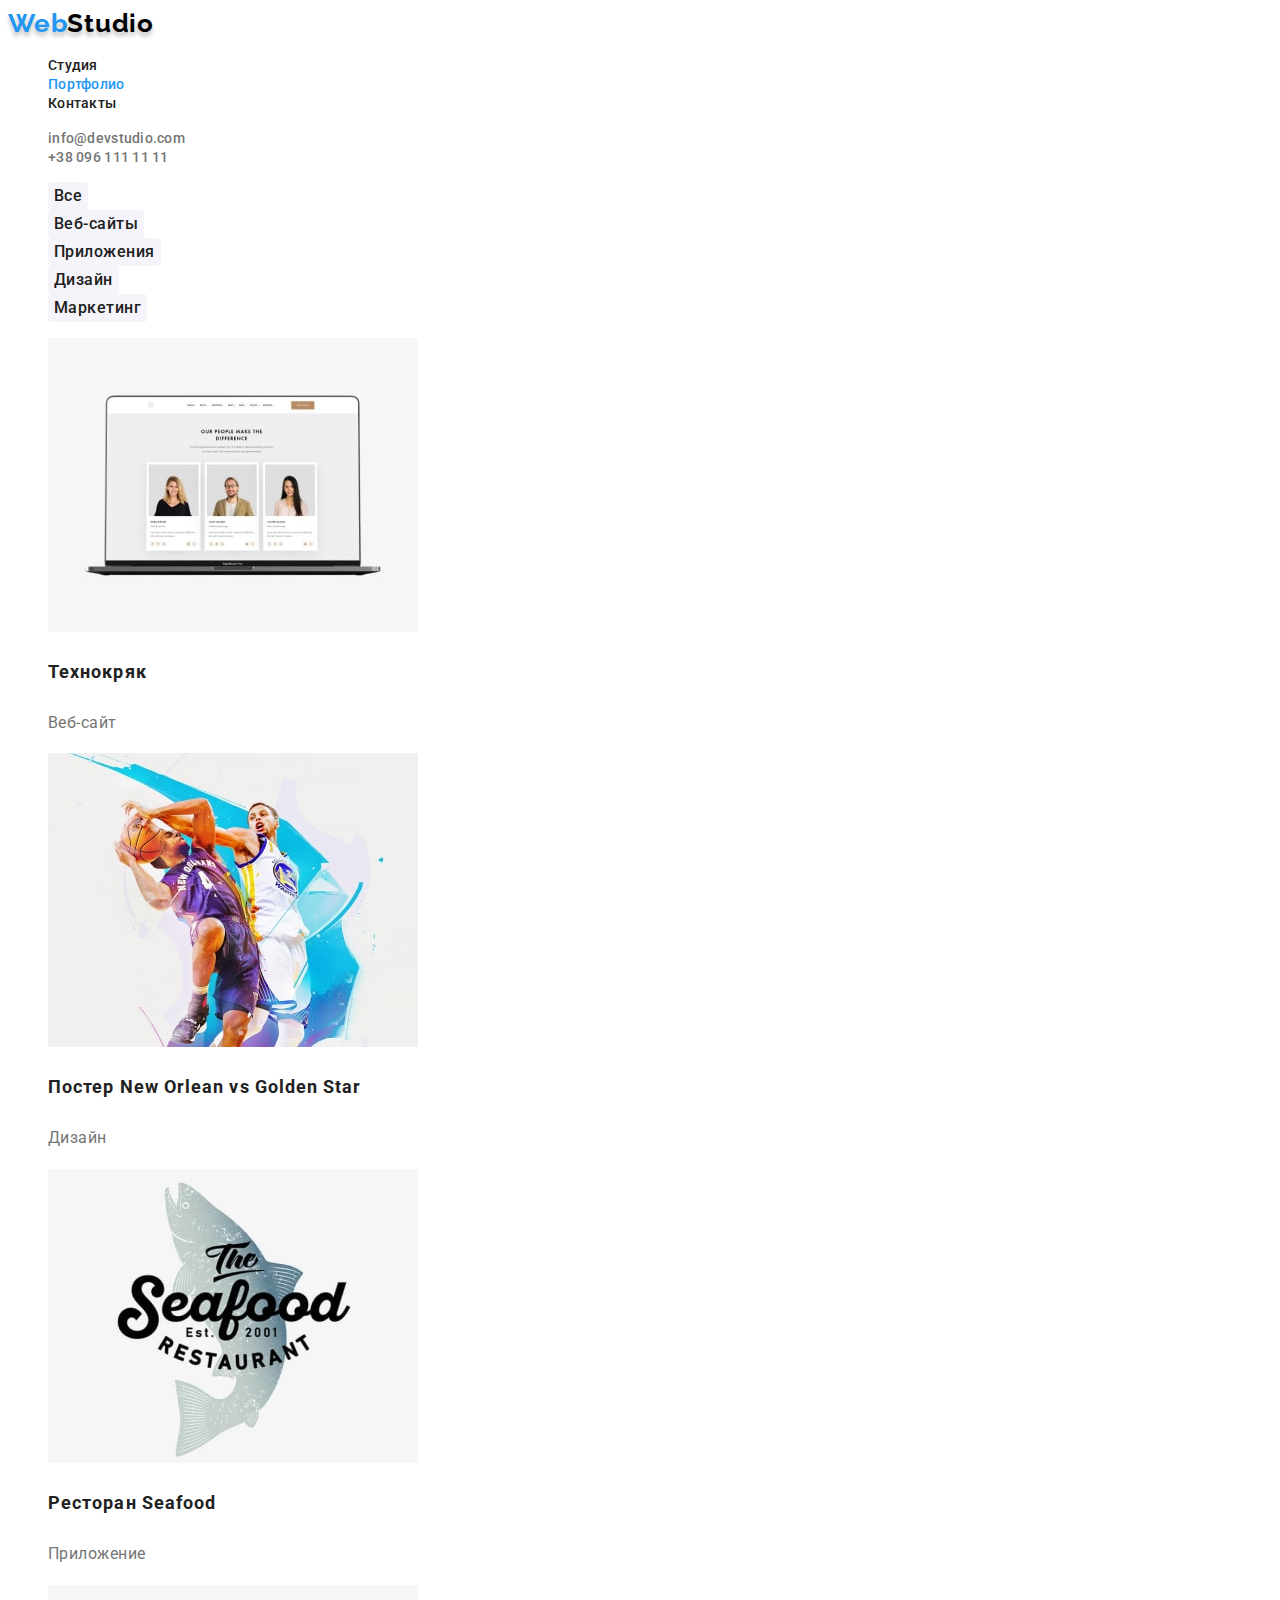
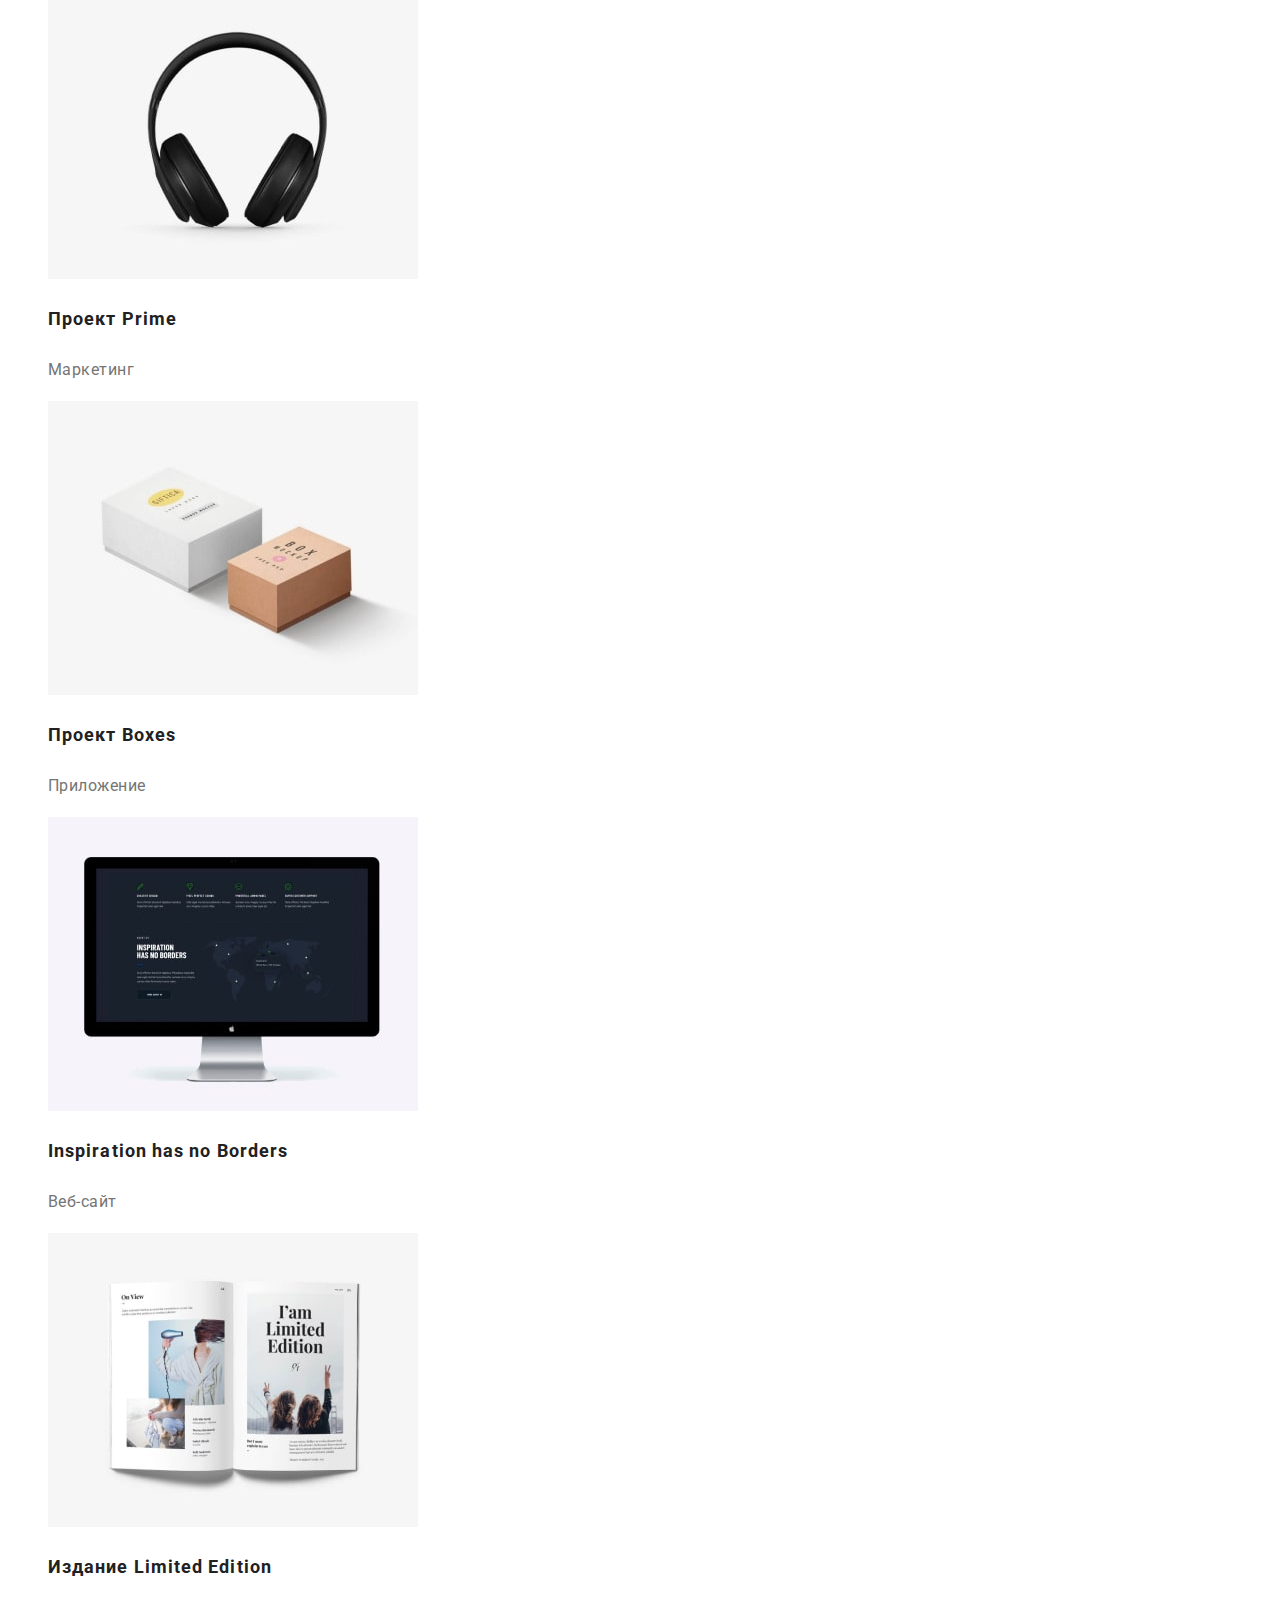
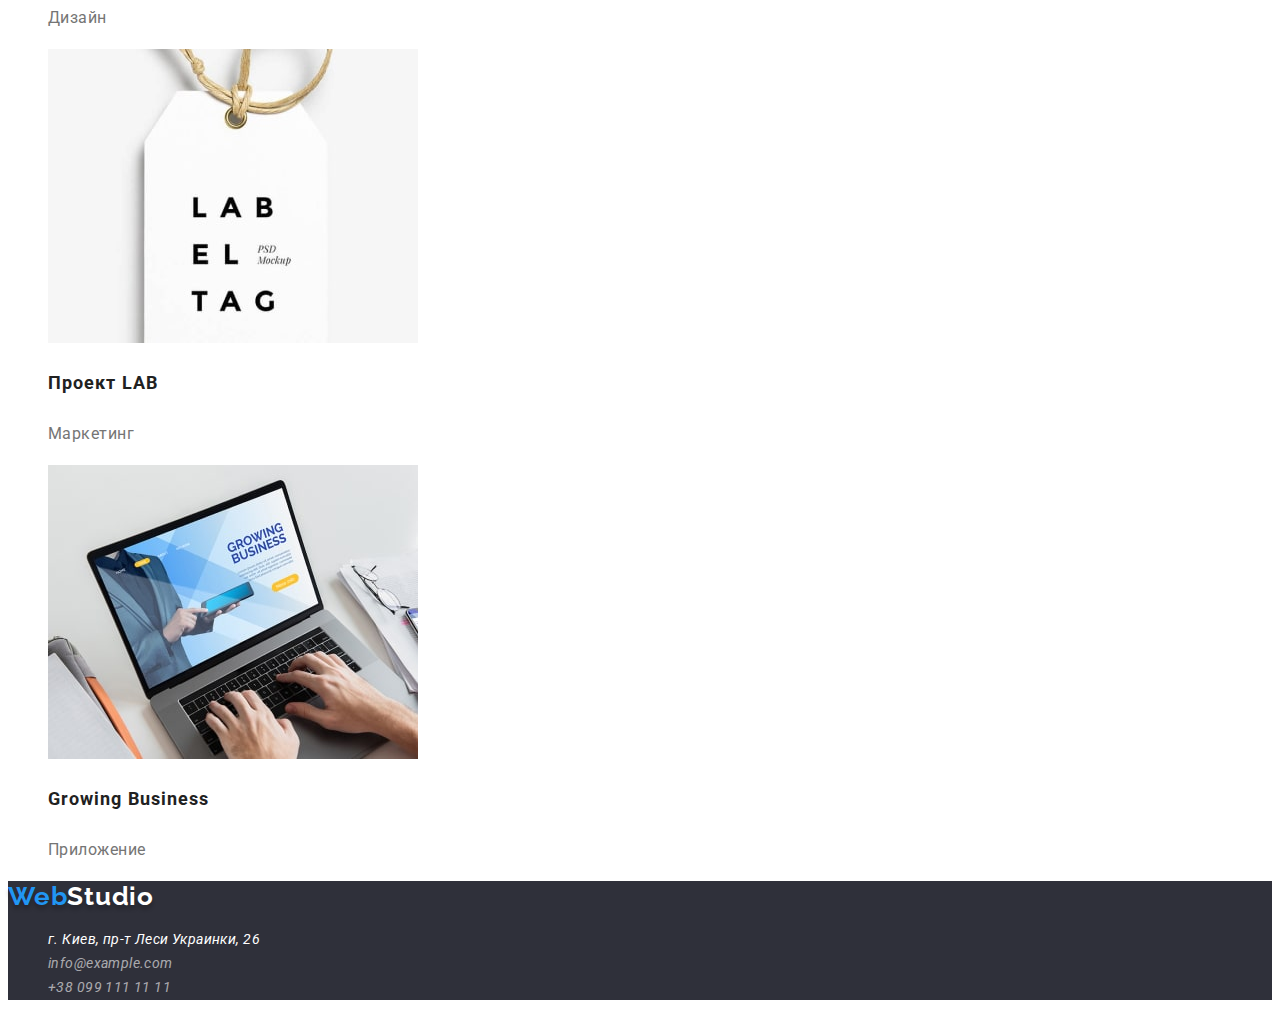
==== portfolio.html @ 4d606383 "q2" ====
<!DOCTYPE html>
<html lang="en">
  <head>
    <meta charset="UTF-8" />
    <meta http-equiv="X-UA-Compatible" content="IE=edge" />
    <meta name="viewport" content="width=device-width, initial-scale=1.0" />
    <title>Document</title>
    <link rel="preconnect" href="https://fonts.googleapis.com" />
    <link rel="preconnect" href="https://fonts.gstatic.com" crossorigin />
    <link
      href="https://fonts.googleapis.com/css2?family=Raleway:wght@700&family=Roboto:wght@400;500;700;900&display=swap"
      rel="stylesheet"
    />
    <link rel="stylesheet" href="./css/styles.css" />
  </head>

  <body>
    <header class="header">
      <nav class="header-nav">
        <a class="logo link" href="/"
          ><span class="logo-blue">Web</span>Studio</a
        >

        <ul class="site-nav list">
          <li><a class="header-link link" href="index.html">Студия</a></li>
          <li>
            <a class="header-link link current" href="portfolio.html"
              >Портфолио</a
            >
          </li>
          <li><a class="header-link link" href="">Контакты</a></li>
        </ul>
      </nav>

      <ul class="list">
        <li>
          <a class="header-address link" href="mailto:info@devstudio.com"
            >info@devstudio.com</a
          >
        </li>
        <li>
          <a class="header-address link" href="tel:+380961111111"
            >+38 096 111 11 11</a
          >
        </li>
      </ul>
    </header>

    <main>
      <section class="section-portfolio">
        <ul class="filter list">
          <li>
            <button type="button" class="button secondary">Все</button>
          </li>
          <li>
            <button type="button" class="button secondary">Веб-сайты</button>
          </li>
          <li>
            <button type="button" class="button secondary">Приложения</button>
          </li>
          <li>
            <button type="button" class="button secondary">Дизайн</button>
          </li>
          <li>
            <button type="button" class="button secondary">Маркетинг</button>
          </li>
        </ul>

        <ul class="portfolio-list list">
          <li>
            <a class="link" href=""><img
              src="./images/thechnocrack.jpg"
              alt="Технокряк"
              width="370"
              height="294"/>
            <h3 class="port-title">Технокряк</h3>
            <p class="port-p">Веб-сайт</p></a>
          </li>
          <li>
            <a class="link" href=""><img
              src="./images/posternovsgs.jpg"
              alt="Постер New Orlean vs Golden Star"
              width="370"
              height="294"/>
            <h3 class="port-title">Постер New Orlean vs Golden Star</h3>
            <p class="port-p">Дизайн</p></a>
          </li>
          <li>
            <a class="link" href=""><img
              src="./images/restorantseafood.jpg"
              alt="логотип ресторана морепродуктов"
              width="370"
              height="294"/>
            <h3 class="port-title">Ресторан Seafood</h3>
            <p class="port-p">Приложение</p></a>
          </li>
          <li>
            <a class="link" href=""><img
              src="./images/projectprime.jpg"
              alt="Проект Prime"
              width="370"
              height="294"/>
            <h3 class="port-title">Проект Prime</h3>
            <p class="port-p">Маркетинг</p></a>
          </li>
          <li>
            <a class="link" href=""><img
              src="./images/projectboxes.jpg"
              alt="Проект Boxes"
              width="370"
              height="294"/>
            <h3 class="port-title">Проект Boxes</h3>
            <p class="port-p">Приложение</p></a>
          </li>
          <li>
            <a class="link" href=""><img
              src="./images/Inspirationhasnoborders.jpg"
              alt="Inspiration has no Borders"
              width="370"
              height="294"/>
            <h3 class="port-title">Inspiration has no Borders</h3>
            <p class="port-p">Веб-сайт</p></a>
          </li>
          <li>
            <a class="link" href=""><img
              src="./images/limitededition.jpg"
              alt="Издание Limited Edition"
              width="370"
              height="294"/>
            <h3 class="port-title">Издание Limited Edition</h3>
            <p class="port-p">Дизайн</p></a>
          </li>
          <li>
            <a class="link" href=""><img src="./images/lab.jpg" 
              alt="Проект LAB" 
              width="370" 
              height="294"/>
            <h3 class="port-title">Проект LAB</h3>
            <p class="port-p">Маркетинг</p></a>
          </li>
          <li>
            <a class="link" href=""><img
              src="./images/growingbusiness.jpg"
              alt="Growing Business"
              width="370"
              height="294"/>
            <h3 class="port-title">Growing Business</h3>
            <p class="port-p">Приложение</p></a>
          </li>
        </ul>
      </section>
    </main>

    <!--Подвал-->
    <footer class="footer">
      <a class="footer-logo logo link" href="/"
        ><span class="logo-blue">Web</span>Studio</a
      >
      <address>
        <ul class="contacts list">
          <li>
            <a
              class="map link"
              href="https://www.google.com/maps/place/%D0%B1%D1%83%D0%BB.+%D0%9B%D0%B5%D1%81%D0%B8+%D0%A3%D0%BA%D1%80%D0%B0%D0%B8%D0%BD%D0%BA%D0%B8,+26,+%D0%9A%D0%B8%D0%B5%D0%B2,+02000/@50.4265807,30.5361971,17z/data=!3m1!4b1!4m5!3m4!1s0x40d4cf0e033ecbe9:0x57a4dffefec77da0!8m2!3d50.4265807!4d30.5383858">
              г. Киев, пр-т Леси Украинки, 26</a
            >
          </li>
          <li>
            <a class="footer-address link" href="mailto:info@example.com"
              >info@example.com</a
            >
          </li>
          <li>
            <a class="footer-address link" href="tel:+380991111111"
              >+38 099 111 11 11</a
            >
          </li>
        </ul>
      </address>
    </footer>
  </body>
</html>
---- css/styles.css ----
:root {
    --white-color: #ffffff;
    --secondary-btn-color: #F5F4FA;
    --primary-text-color: #757575;
    --secondary-text-color: #212121;
    --accent-color: #2196F3;
}

body {
    font-family: 'Roboto', sans-serif;
    color: var(--primary-text-color)
}

.site-nav .header-link.current {
    color: var(--accent-color);
}

.link {
    text-decoration: none; 
}

.list {
    list-style: none;
}

.logo {
    color: #000000;
    font-family: Raleway;
    font-size: 26px;
    font-style: normal;
    font-weight: 700;
    line-height: 31px;
    letter-spacing: 0.03em;
    text-align: left;
    text-shadow: 0px 4px 4px rgba(0, 0, 0, 0.25);
}

.logo-blue {
    color: var(--accent-color);
}

.header-link {
    font-style: normal;
    font-weight: 500;
    font-size: 14px;
    line-height: 1.14;
    letter-spacing: 0.02em;
    color: var(--secondary-text-color)
}
.header-link:hover,
.header-link:focus {
    color: var(--accent-color);
}

.header-address {
    font-weight: 500;
    font-size: 14px;
    line-height: 1.14;
    letter-spacing: 0.02em;
    color: var(--primary-text-color);
}
.header-address:hover,
.header-address:focus {
    color: var(--accent-color);
}
.section-hero {
    background-color: #2F303A;
}
.hero-title {
    font-weight: 900;
    font-size: 44px;
    line-height: 1.36;
    /* text-align: center; */
    letter-spacing: 0.06em;
    text-transform: uppercase;
    color: var(--white-color);
    text-transform: none;
}

.button.primary {
    font-weight: bold;
    font-size: 16px;
    line-height: 1.87;
    display: flex;
    align-items: center;
    text-align: center;
    letter-spacing: 0.06em;
    color: var(--white-color);
    background-color: var(--accent-color);
    border-radius: 4px;
    border: none;
}
.button.primary:hover,
.button.primary:focus {
    color: var(--secondary-text-color);
    background-color: var(--secondary-btn-color)
}

.pecul-title {
    font-weight: bold;
    font-size: 14px;
    line-height: 1.14;
    letter-spacing: 0.03em;
    text-transform: uppercase;
    color: var(--secondary-text-color);
    text-transform: none;
}

.pecul-p {
    /* font-weight: normal; */
    font-size: 14px;
    line-height: 1.71;
    letter-spacing: 0.03em;
}

.work-title,
.teem-title,
.peculiarities-title {
    font-weight: bold;
    font-size: 36px;
    line-height: 1.16;
    /* text-align: center; */
    letter-spacing: 0.03em;
    color: var(--secondary-text-color)
}

.teem-name {
    font-weight: 500;
    font-size: 16px;
    line-height: 1.18;
    /* text-align: center; */
    letter-spacing: 0.03em;
    color: var(--secondary-text-color);
}

.teem-position {
    /* font-weight: normal; */
    font-size: 16px;
    line-height: 1.18;
    /* text-align: center; */
    letter-spacing: 0.03em;
}

.footer {
    background-color: #2F303A;
}

.footer-logo {
    color: var(--white-color);
}

.map {
    /* font-weight: normal; */
    font-size: 14px;
    line-height: 1.71;
    letter-spacing: 0.03em;
    color: var(--white-color);
}

.footer-address {
    /* font-weight: normal; */
    font-size: 14px;
    line-height: 1.71;
    letter-spacing: 0.03em;
    color: rgba(255, 255, 255, 0.6);
}

.map:hover,
.map:focus {
    color: var(--accent-color);
}

.footer-address:hover,
.footer-address:focus {
    color: var(--accent-color);
}

/* portfilio */

.button.secondary {
    font-family: Roboto;
    font-style: normal;
    font-weight: 500;
    font-size: 16px;
    line-height: 1.62;
    text-align: center;
    letter-spacing: 0.03em;
    color: var(--secondary-text-color);
    background-color: var(--secondary-btn-color);
    border-radius: 4px;
    border: none;
}

.button.secondary:hover,
.button.secondary:focus {
    color: var(--white-color);
    background-color: var(--accent-color);
}

.port-title {
    font-weight: bold;
    font-size: 18px;
    line-height: 2;
    letter-spacing: 0.06em;
    color: var(--secondary-text-color);
}

.port-p {
    /* font-weight: normal; */
    font-size: 16px;
    line-height: 1.87;
    letter-spacing: 0.03em;
    color: var(--primary-text-color);
}
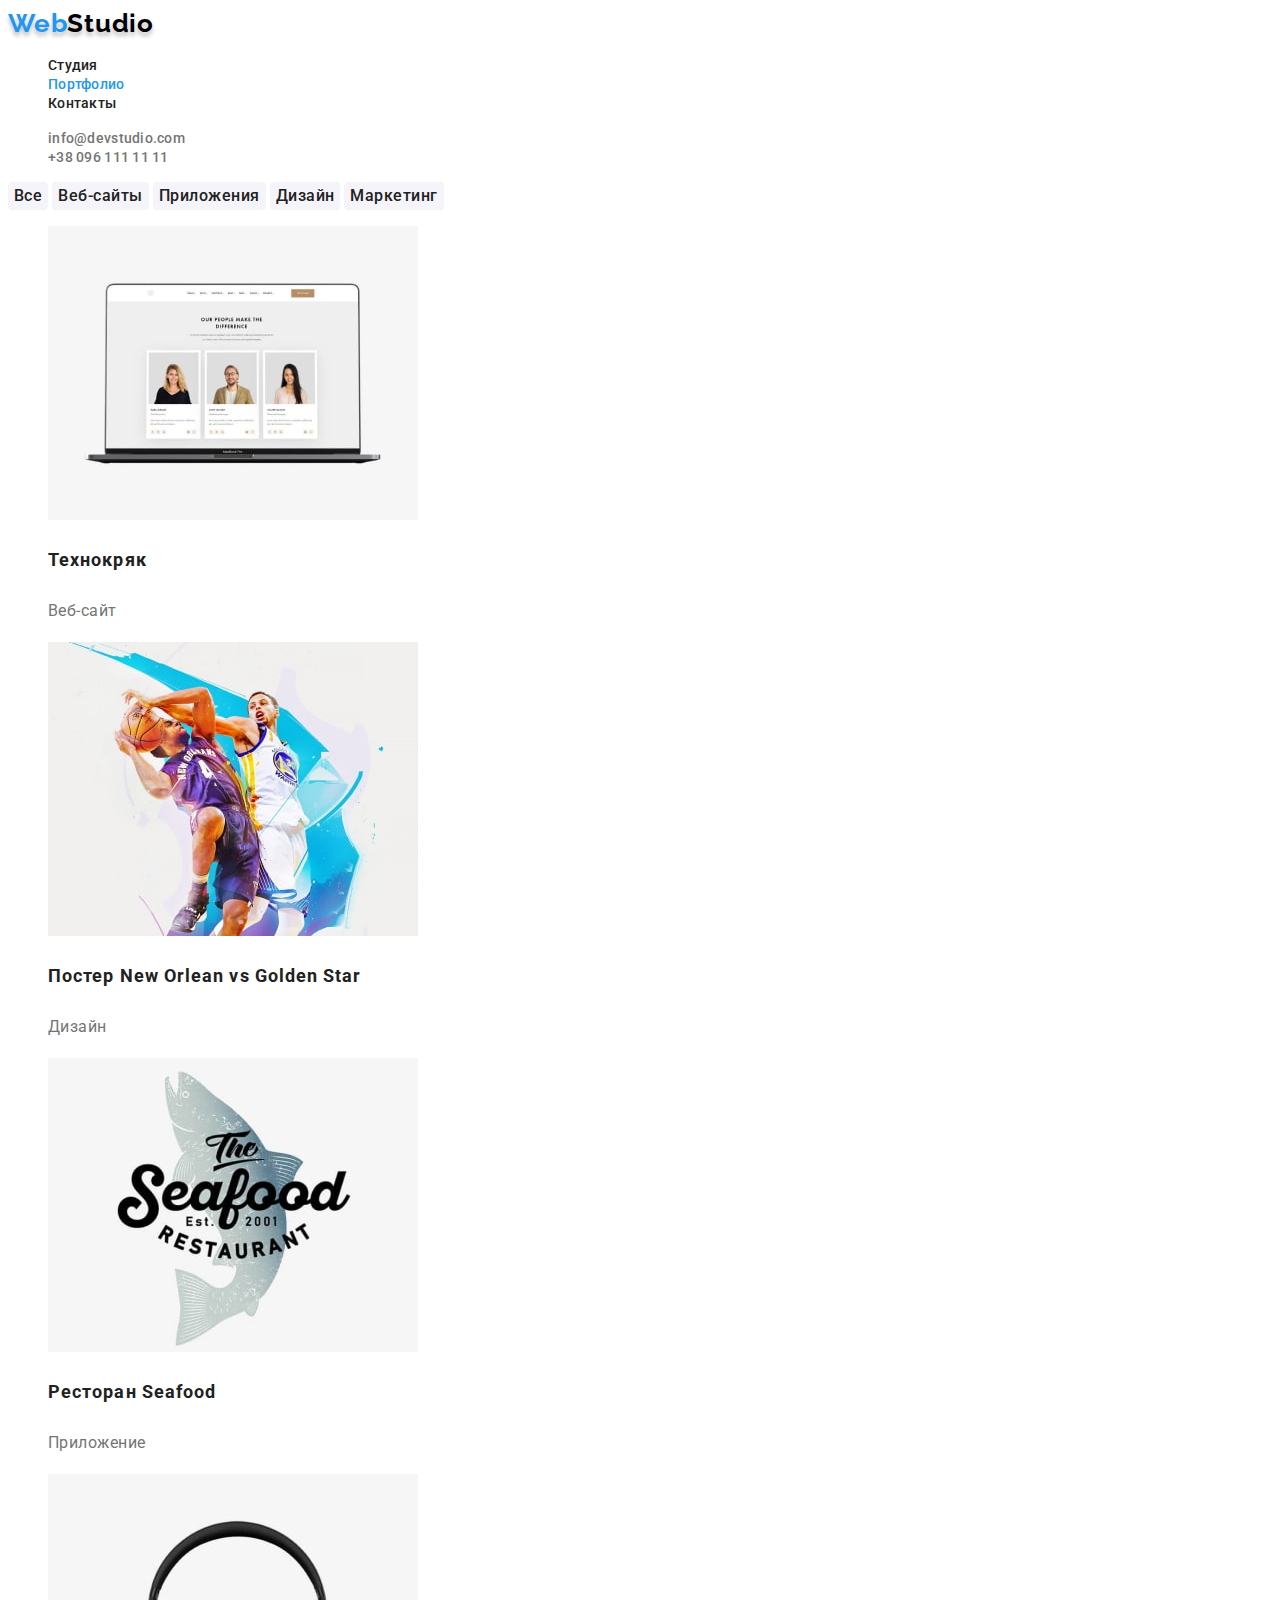
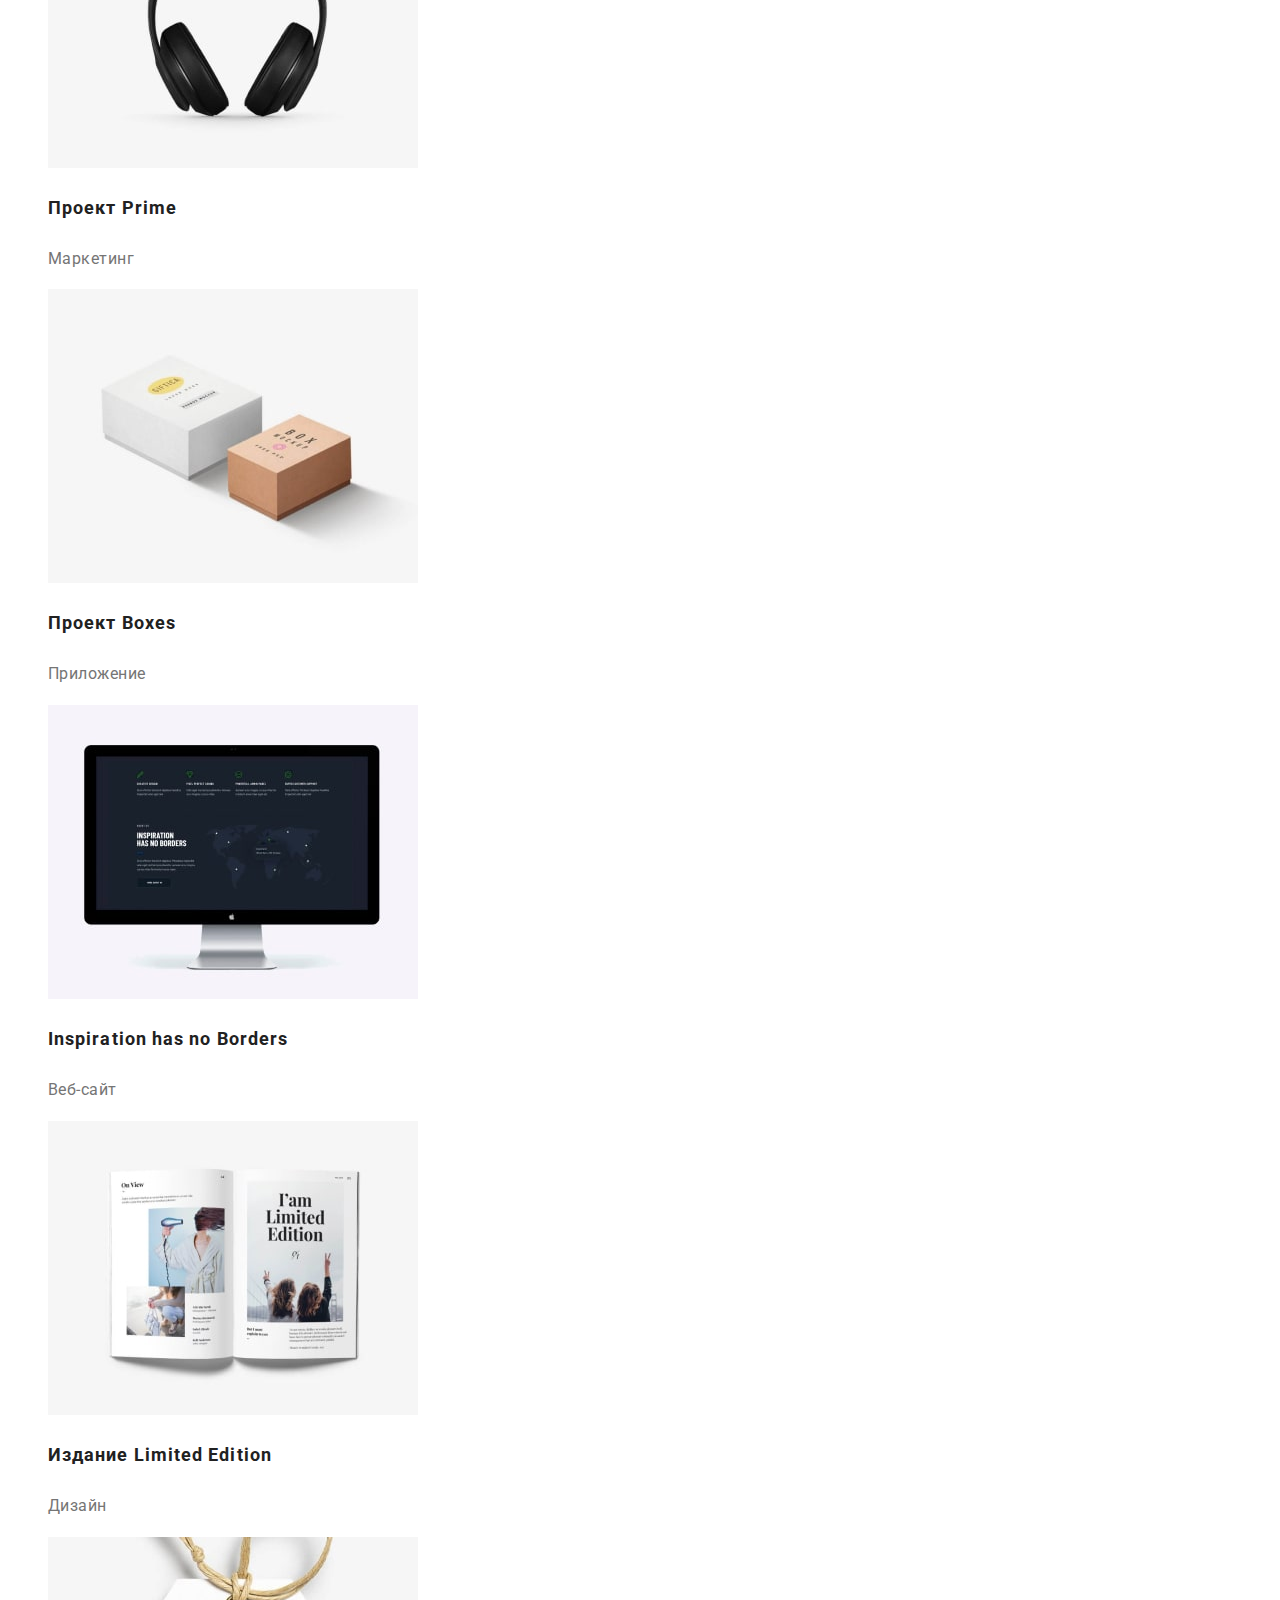
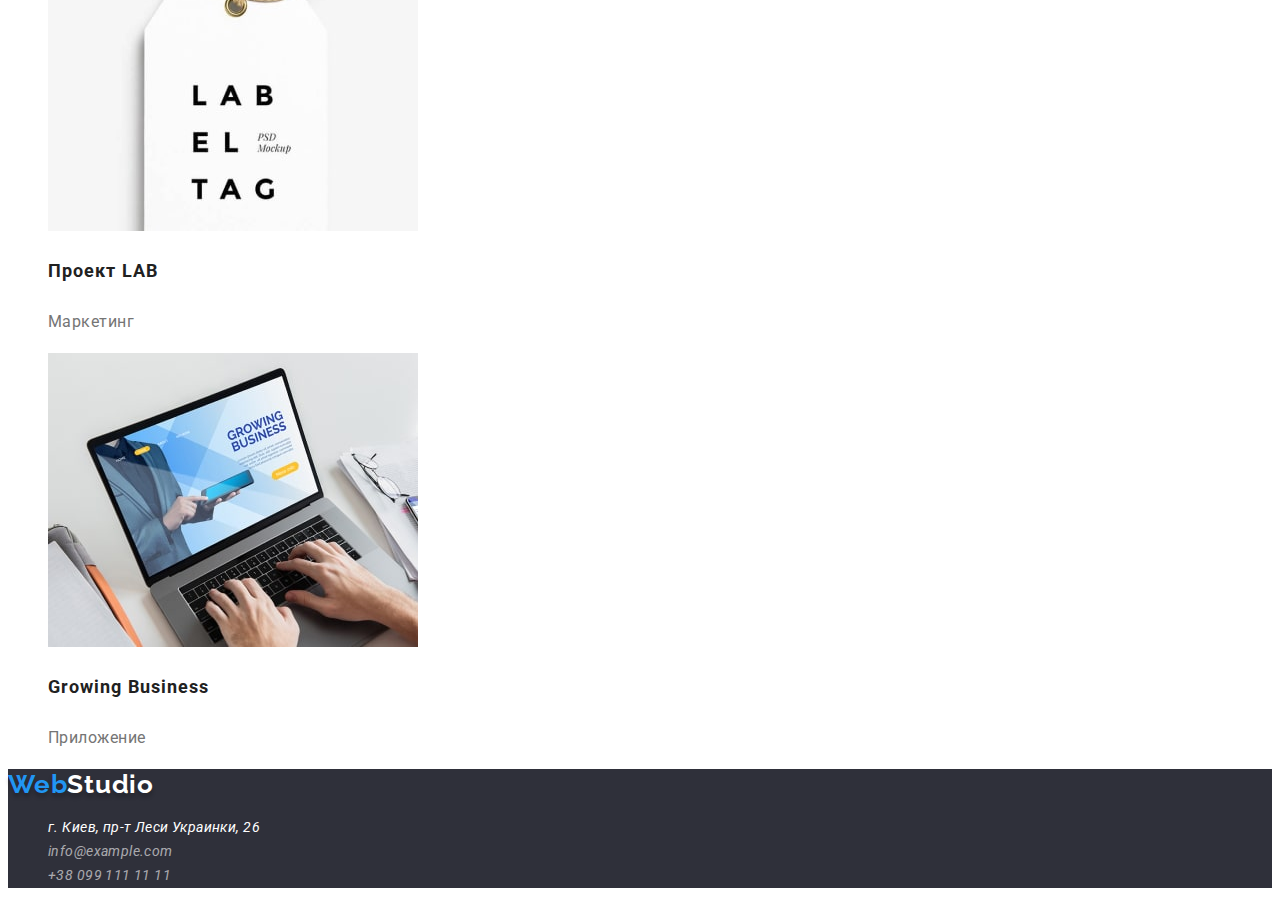
==== commit 305dba16: "q6" ====
--- a/portfolio.html
+++ b/portfolio.html
@@ -17,7 +17,7 @@
   <body>
     <header class="header">
       <nav class="header-nav">
-        <a class="logo link" href="/"
+        <a class="logo link" href="index.html"
           ><span class="logo-blue">Web</span>Studio</a
         >
 
@@ -48,23 +48,14 @@
 
     <main>
       <section class="section-portfolio">
-        <ul class="filter list">
-          <li>
-            <button type="button" class="button secondary">Все</button>
-          </li>
-          <li>
-            <button type="button" class="button secondary">Веб-сайты</button>
-          </li>
-          <li>
-            <button type="button" class="button secondary">Приложения</button>
-          </li>
-          <li>
-            <button type="button" class="button secondary">Дизайн</button>
-          </li>
-          <li>
-            <button type="button" class="button secondary">Маркетинг</button>
-          </li>
-        </ul>
+        <h1 hidden>Портфолио</h1>
+        <div class="filter">
+          <button type="button" class="button secondary">Все</button>
+          <button type="button" class="button secondary">Веб-сайты</button>
+          <button type="button" class="button secondary">Приложения</button>
+          <button type="button" class="button secondary">Дизайн</button>
+          <button type="button" class="button secondary">Маркетинг</button>
+        </div>
 
         <ul class="portfolio-list list">
           <li>
@@ -74,7 +65,7 @@
               width="370"
               height="294"/>
             <h3 class="port-title">Технокряк</h3>
-            <p class="port-p">Веб-сайт</p></a>
+            <p class="port-item">Веб-сайт</p></a>
           </li>
           <li>
             <a class="link" href=""><img
@@ -83,7 +74,7 @@
               width="370"
               height="294"/>
             <h3 class="port-title">Постер New Orlean vs Golden Star</h3>
-            <p class="port-p">Дизайн</p></a>
+            <p class="port-item">Дизайн</p></a>
           </li>
           <li>
             <a class="link" href=""><img
@@ -92,7 +83,7 @@
               width="370"
               height="294"/>
             <h3 class="port-title">Ресторан Seafood</h3>
-            <p class="port-p">Приложение</p></a>
+            <p class="port-item">Приложение</p></a>
           </li>
           <li>
             <a class="link" href=""><img
@@ -101,7 +92,7 @@
               width="370"
               height="294"/>
             <h3 class="port-title">Проект Prime</h3>
-            <p class="port-p">Маркетинг</p></a>
+            <p class="port-item">Маркетинг</p></a>
           </li>
           <li>
             <a class="link" href=""><img
@@ -110,7 +101,7 @@
               width="370"
               height="294"/>
             <h3 class="port-title">Проект Boxes</h3>
-            <p class="port-p">Приложение</p></a>
+            <p class="port-item">Приложение</p></a>
           </li>
           <li>
             <a class="link" href=""><img
@@ -119,7 +110,7 @@
               width="370"
               height="294"/>
             <h3 class="port-title">Inspiration has no Borders</h3>
-            <p class="port-p">Веб-сайт</p></a>
+            <p class="port-item">Веб-сайт</p></a>
           </li>
           <li>
             <a class="link" href=""><img
@@ -128,7 +119,7 @@
               width="370"
               height="294"/>
             <h3 class="port-title">Издание Limited Edition</h3>
-            <p class="port-p">Дизайн</p></a>
+            <p class="port-item">Дизайн</p></a>
           </li>
           <li>
             <a class="link" href=""><img src="./images/lab.jpg" 
@@ -136,7 +127,7 @@
               width="370" 
               height="294"/>
             <h3 class="port-title">Проект LAB</h3>
-            <p class="port-p">Маркетинг</p></a>
+            <p class="port-item">Маркетинг</p></a>
           </li>
           <li>
             <a class="link" href=""><img
@@ -145,7 +136,7 @@
               width="370"
               height="294"/>
             <h3 class="port-title">Growing Business</h3>
-            <p class="port-p">Приложение</p></a>
+            <p class="port-item">Приложение</p></a>
           </li>
         </ul>
       </section>
@@ -153,7 +144,7 @@
 
     <!--Подвал-->
     <footer class="footer">
-      <a class="footer-logo logo link" href="/"
+      <a class="logo logo-footer link" href="/"
         ><span class="logo-blue">Web</span>Studio</a
       >
       <address>
--- a/css/styles.css
+++ b/css/styles.css
@@ -7,11 +7,14 @@
 }
 
 body {
-    font-family: 'Roboto', sans-serif;
-    color: var(--primary-text-color)
-}
-
-.site-nav .header-link.current {
+    font-family: Roboto, sans-serif;
+    color: var(--primary-text-color);
+    background-color: var(--white-color);
+    
+}
+/* -------------------HEADER------------------- */
+
+.header-link.current {
     color: var(--accent-color);
 }
 
@@ -24,14 +27,12 @@
 }
 
 .logo {
+    font-family: Raleway, sans-serif;
+    font-weight: bold;
+    font-size: 26px;
+    line-height: 1.19;
+    letter-spacing: 0.03em;
     color: #000000;
-    font-family: Raleway;
-    font-size: 26px;
-    font-style: normal;
-    font-weight: 700;
-    line-height: 31px;
-    letter-spacing: 0.03em;
-    text-align: left;
     text-shadow: 0px 4px 4px rgba(0, 0, 0, 0.25);
 }
 
@@ -39,8 +40,11 @@
     color: var(--accent-color);
 }
 
+.logo-footer {
+    color: var(--white-color);
+}
+
 .header-link {
-    font-style: normal;
     font-weight: 500;
     font-size: 14px;
     line-height: 1.14;
@@ -63,25 +67,27 @@
 .header-address:focus {
     color: var(--accent-color);
 }
-.section-hero {
+
+/* ------------------HERO-------------------- */
+
+.hero {
     background-color: #2F303A;
 }
 .hero-title {
     font-weight: 900;
     font-size: 44px;
     line-height: 1.36;
-    /* text-align: center; */
+    text-align: center;
     letter-spacing: 0.06em;
     text-transform: uppercase;
     color: var(--white-color);
-    text-transform: none;
 }
 
 .button.primary {
+    font-family: inherit;
     font-weight: bold;
     font-size: 16px;
     line-height: 1.87;
-    display: flex;
     align-items: center;
     text-align: center;
     letter-spacing: 0.06em;
@@ -90,106 +96,76 @@
     border-radius: 4px;
     border: none;
 }
+
 .button.primary:hover,
 .button.primary:focus {
     color: var(--secondary-text-color);
     background-color: var(--secondary-btn-color)
 }
 
+/* -------------------ОСОБЕНОСТИ ---------------*/
+
 .pecul-title {
-    font-weight: bold;
+    font-weight: 700;
     font-size: 14px;
     line-height: 1.14;
     letter-spacing: 0.03em;
     text-transform: uppercase;
     color: var(--secondary-text-color);
-    text-transform: none;
-}
-
-.pecul-p {
-    /* font-weight: normal; */
+}
+
+.pecul-item {
     font-size: 14px;
     line-height: 1.71;
     letter-spacing: 0.03em;
 }
 
+/*------------------- РОБОТЫ---------------------- */
+
 .work-title,
-.teem-title,
-.peculiarities-title {
-    font-weight: bold;
+.teem-title {
+    font-weight: 700;
     font-size: 36px;
     line-height: 1.16;
-    /* text-align: center; */
-    letter-spacing: 0.03em;
-    color: var(--secondary-text-color)
+    text-align: center;
+    letter-spacing: 0.03em;
+    color: var(--secondary-text-color);
+}
+/*--------------------- КОМАНДА -----------------*/
+
+.teem {
+    background-color: var(--secondary-btn-color);
 }
 
 .teem-name {
     font-weight: 500;
     font-size: 16px;
     line-height: 1.18;
-    /* text-align: center; */
+    text-align: center;
     letter-spacing: 0.03em;
     color: var(--secondary-text-color);
 }
 
 .teem-position {
-    /* font-weight: normal; */
     font-size: 16px;
     line-height: 1.18;
-    /* text-align: center; */
-    letter-spacing: 0.03em;
-}
-
-.footer {
-    background-color: #2F303A;
-}
-
-.footer-logo {
-    color: var(--white-color);
-}
-
-.map {
-    /* font-weight: normal; */
-    font-size: 14px;
-    line-height: 1.71;
-    letter-spacing: 0.03em;
-    color: var(--white-color);
-}
-
-.footer-address {
-    /* font-weight: normal; */
-    font-size: 14px;
-    line-height: 1.71;
-    letter-spacing: 0.03em;
-    color: rgba(255, 255, 255, 0.6);
-}
-
-.map:hover,
-.map:focus {
-    color: var(--accent-color);
-}
-
-.footer-address:hover,
-.footer-address:focus {
-    color: var(--accent-color);
-}
-
-/* portfilio */
+    text-align: center;
+    letter-spacing: 0.03em;
+}
+
+/* ----------------PORTFOLIO-----------------*/
 
 .button.secondary {
-    font-family: Roboto;
-    font-style: normal;
+    font-family: inherit; 
     font-weight: 500;
     font-size: 16px;
     line-height: 1.62;
-    text-align: center;
     letter-spacing: 0.03em;
     color: var(--secondary-text-color);
     background-color: var(--secondary-btn-color);
     border-radius: 4px;
     border: none;
-}
+}   
 
 .button.secondary:hover,
 .button.secondary:focus {
@@ -198,17 +174,43 @@
 }
 
 .port-title {
-    font-weight: bold;
+    font-weight: 700;
     font-size: 18px;
     line-height: 2;
     letter-spacing: 0.06em;
     color: var(--secondary-text-color);
 }
 
-.port-p {
-    /* font-weight: normal; */
+.port-item {
     font-size: 16px;
     line-height: 1.87;
     letter-spacing: 0.03em;
     color: var(--primary-text-color);
-}+}
+
+/* ------------------FOOTER------------------- */
+
+.footer {
+    background-color: #2F303A;
+}
+
+
+.map {
+    font-size: 14px;
+    line-height: 1.71;
+    letter-spacing: 0.03em;
+    color: var(--white-color);
+}
+
+.footer-address {
+    font-size: 14px;
+    line-height: 1.71;
+    letter-spacing: 0.03em;
+    color: rgba(255, 255, 255, 0.6);
+}
+.footer-address:hover,
+.footer-address:focus,
+.map:hover,
+.map:focus {
+    color: var(--accent-color);
+}
